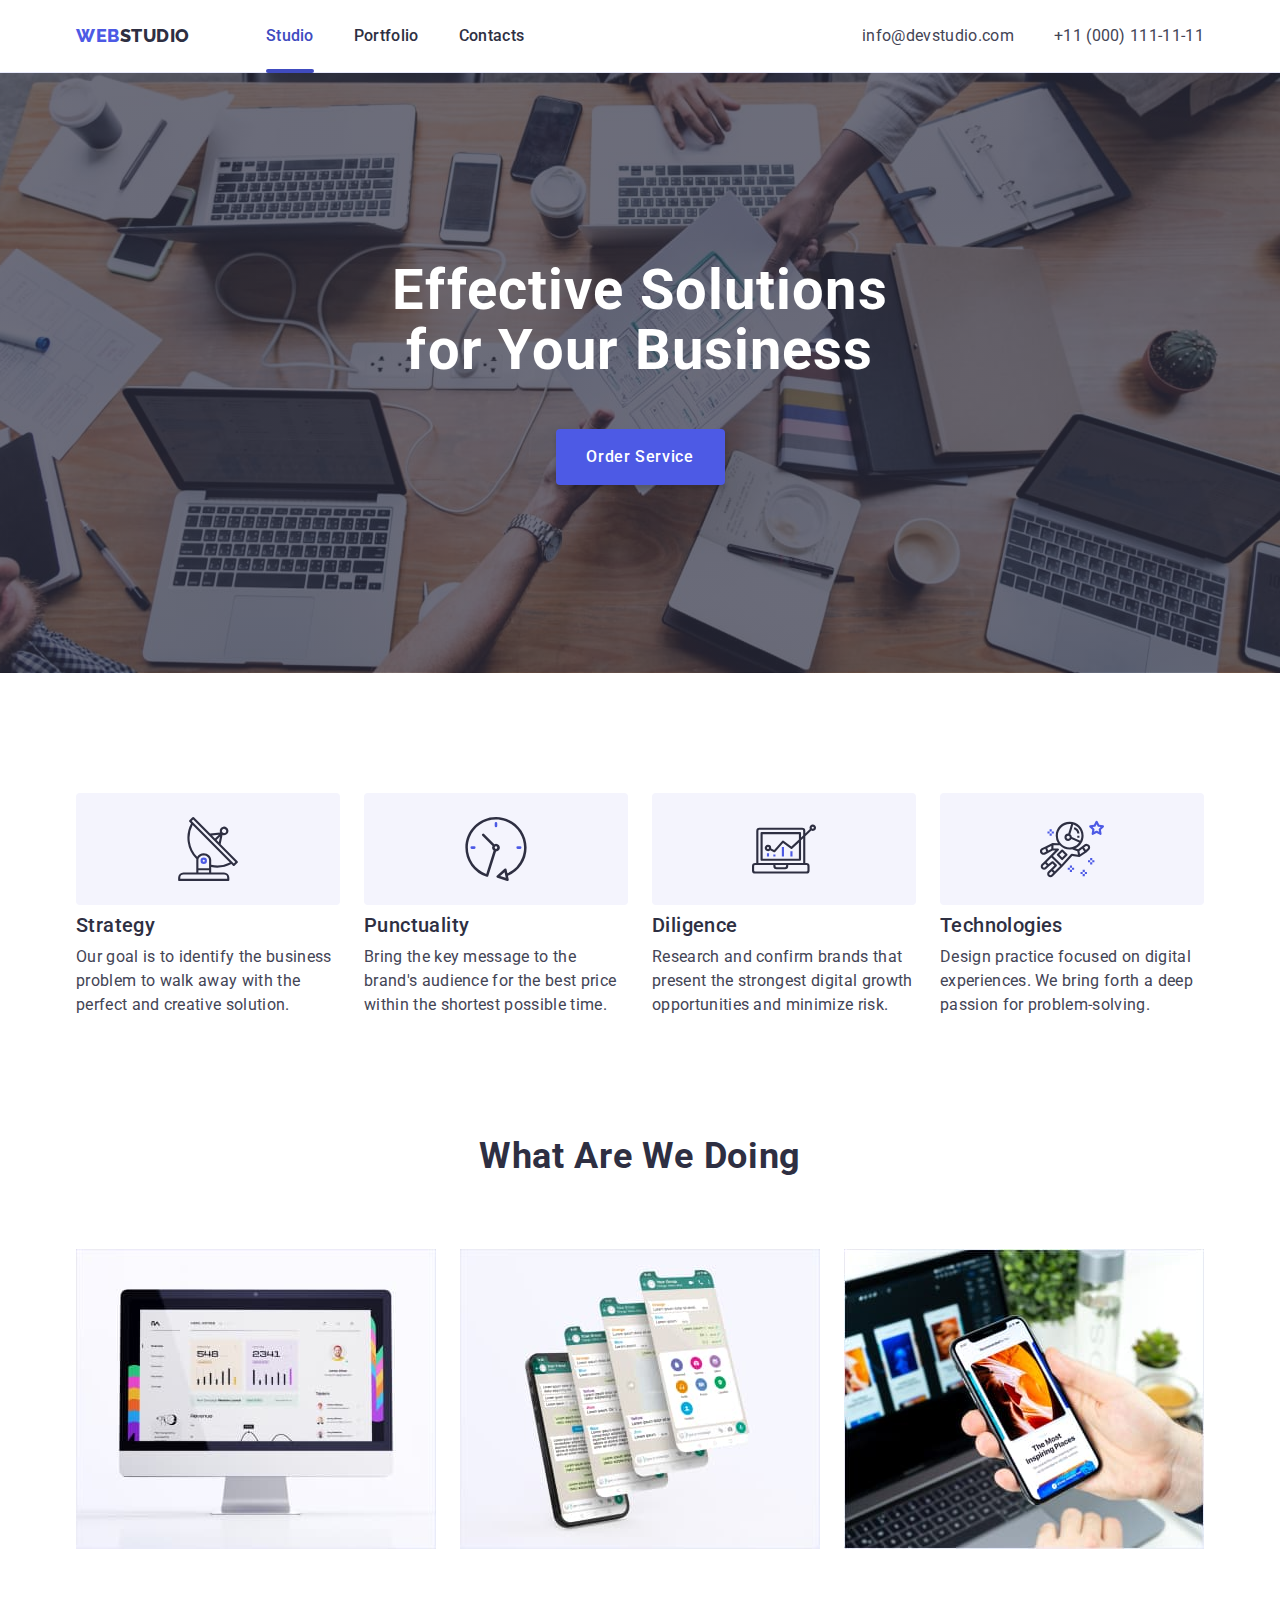
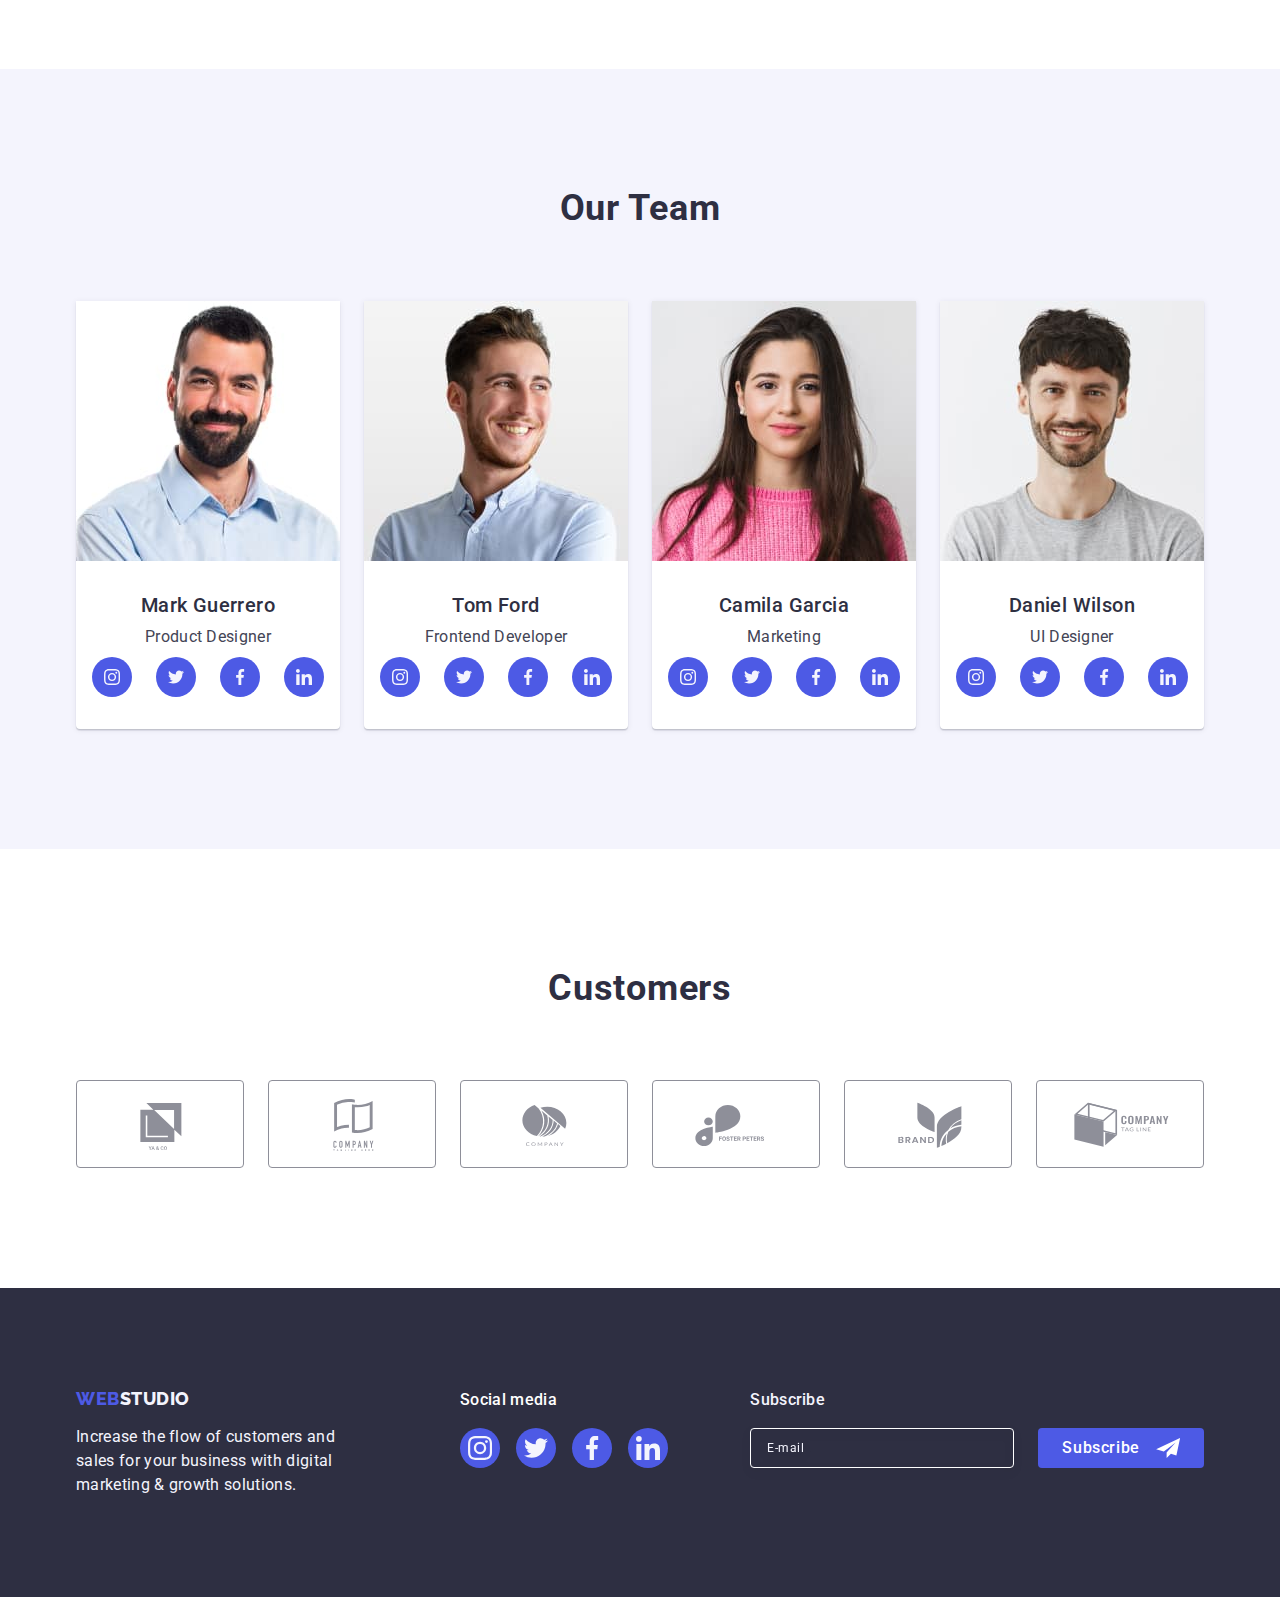
==== index.html @ f06ba605 "start" ====
<!DOCTYPE html>
<html lang="en">
  <head>
    <meta charset="UTF-8" />
    <meta http-equiv="X-UA-Compatible" content="IE=edge" />
    <meta name="viewport" content="width=device-width, initial-scale=1.0" />
    <link rel="preconnect" href="https://fonts.googleapis.com" />
    <link rel="preconnect" href="https://fonts.gstatic.com" crossorigin />
    <link
      href="https://fonts.googleapis.com/css2?family=Raleway:wght@800&family=Roboto:wght@400;500;700&display=swap"
      rel="stylesheet"
    />
    <link
      rel="stylesheet"
      href="https://cdnjs.cloudflare.com/ajax/libs/modern-normalize/1.1.0/modern-normalize.min.css"
    />
    <link rel="stylesheet" href="./css/style.css" />
    <title>Web Studio</title>
  </head>
  <body>
    <header class="header">
      <div class="container header__inner">
        <nav class="nav">
          <a class="header__logo logo link" href="./index.html">
            Web<span class="nav__logo-studio">Studio</span>
          </a>
          <ul class="nav__list list">
            <li class="nav__item">
              <a class="nav__link current link" href="./index.html">Studio</a>
            </li>
            <li class="nav__item">
              <a class="nav__link link" href="./portfolio.html">Portfolio</a>
            </li>
            <li class="nav__item">
              <a class="nav__link link" href="">Contacts</a>
            </li>
          </ul>
        </nav>
        <address class="contact">
          <ul class="contact__list list">
            <li class="contact__item">
              <a class="contact__link link" href="mailto:info@devstudio.com"
                >info@devstudio.com</a
              >
            </li>
            <li class="contact__item">
              <a class="contact__link link" href="tel:+110001111111"
                >+11 (000) 111-11-11</a
              >
            </li>
          </ul>
        </address>
      </div>
    </header>
    <main>
      <section class="hero">
        <div class="container">
          <h1 class="hero__title">Effective Solutions for Your Business</h1>
          <button class="hero__button btn" type="button" data-modal-open>
            Order Service
          </button>
        </div>
      </section>

      <section class="features">
        <div class="container">
          <h2 class="features__title secondary-title visually-hidden">
            Features
          </h2>
          <ul class="features__list list">
            <li class="features__item">
              <div class="features__icon">
                <svg class="icon" width="64" height="64">
                  <use href="./images/icons.svg#icon-antenna"></use>
                </svg>
              </div>
              <h3 class="features__subtitle card-title">Strategy</h3>
              <p class="features__text card-description">
                Our goal is to identify the business problem to walk away with
                the perfect and creative solution.
              </p>
            </li>
            <li class="features__item">
              <div class="features__icon">
                <svg class="icon" width="64" height="64">
                  <use href="./images/icons.svg#icon-clock"></use>
                </svg>
              </div>
              <h3 class="features__subtitle card-title">Punctuality</h3>
              <p class="features__text card-description">
                Bring the key message to the brand's audience for the best price
                within the shortest possible time.
              </p>
            </li>
            <li class="features__item">
              <div class="features__icon">
                <svg class="icon" width="64" height="64">
                  <use href="./images/icons.svg#icon-diagram"></use>
                </svg>
              </div>
              <h3 class="features__subtitle card-title">Diligence</h3>
              <p class="features__text card-description">
                Research and confirm brands that present the strongest digital
                growth opportunities and minimize risk.
              </p>
            </li>
            <li class="features__item">
              <div class="features__icon">
                <svg class="icon" width="64" height="64">
                  <use href="./images/icons.svg#icon-astronaut"></use>
                </svg>
              </div>
              <h3 class="features__subtitle card-title">Technologies</h3>
              <p class="features__text card-description">
                Design practice focused on digital experiences. We bring forth a
                deep passion for problem-solving.
              </p>
            </li>
          </ul>
        </div>
      </section>

      <section class="specialization">
        <div class="container">
          <h2 class="specialization__title secondary-title">
            What are we doing
          </h2>
          <ul class="specialization__list list">
            <li class="specialization__item">
              <img
                src="./images/specialization/image-1.jpg"
                alt="monitor"
                width="360"
                height="300"
              />
            </li>
            <li class="specialization__item">
              <img
                src="./images/specialization/image-2.jpg"
                alt="messenger in the phone"
                width="360"
                height="300"
              />
            </li>
            <li class="specialization__item">
              <img
                src="./images/specialization/image-3.jpg"
                alt="website on the phone"
                width="360"
                height="300"
              />
            </li>
          </ul>
        </div>
      </section>

      <section class="team">
        <div class="container">
          <h2 class="team__title secondary-title">Our Team</h2>
          <ul class="team__list list">
            <li class="team__item">
              <img
                src="./images/team/image-4.jpg"
                alt="the company's product designer"
                width="264"
                height="260"
              />
              <div class="team__card-inner">
                <h3 class="team__name card-title">Mark Guerrero</h3>
                <p class="team__position card-description">Product Designer</p>
                <ul class="social__list list">
                  <li class="social__item">
                    <a class="social__link" href="">
                      <svg class="team__icon" width="16" height="16">
                        <use href="./images/icons.svg#icon-instagram"></use>
                      </svg>
                    </a>
                  </li>
                  <li class="social__item">
                    <a class="social__link" href="">
                      <svg class="team__icon" width="16" height="16">
                        <use href="./images/icons.svg#icon-twitter"></use>
                      </svg>
                    </a>
                  </li>
                  <li class="social__item">
                    <a class="social__link" href="">
                      <svg class="team__icon" width="16" height="16">
                        <use href="./images/icons.svg#icon-facebook"></use>
                      </svg>
                    </a>
                  </li>
                  <li class="social__item">
                    <a class="social__link" href="">
                      <svg class="team__icon" width="16" height="16">
                        <use href="./images/icons.svg#icon-linkedin"></use>
                      </svg>
                    </a>
                  </li>
                </ul>
              </div>
            </li>
            <li class="team__item">
              <img
                src="./images/team/image-5.jpg"
                alt="the company's frontend developer"
                width="264"
                height="260"
              />
              <div class="team__card-inner">
                <h3 class="team__name card-title">Tom Ford</h3>
                <p class="team__position card-description">
                  Frontend Developer
                </p>
                <ul class="social__list list">
                  <li class="social__item">
                    <a class="social__link" href="">
                      <svg class="team__icon" width="16" height="16">
                        <use href="./images/icons.svg#icon-instagram"></use>
                      </svg>
                    </a>
                  </li>
                  <li class="social__item">
                    <a class="social__link" href="">
                      <svg class="team__icon" width="16" height="16">
                        <use href="./images/icons.svg#icon-twitter"></use>
                      </svg>
                    </a>
                  </li>
                  <li class="social__item">
                    <a class="social__link" href="">
                      <svg class="team__icon" width="16" height="16">
                        <use href="./images/icons.svg#icon-facebook"></use>
                      </svg>
                    </a>
                  </li>
                  <li class="social__item">
                    <a class="social__link" href="">
                      <svg class="team__icon" width="16" height="16">
                        <use href="./images/icons.svg#icon-linkedin"></use>
                      </svg>
                    </a>
                  </li>
                </ul>
              </div>
            </li>
            <li class="team__item">
              <img
                src="./images/team/image-6.jpg"
                alt="the company's marketer"
                width="264"
                height="260"
              />
              <div class="team__card-inner">
                <h3 class="team__name card-title">Camila Garcia</h3>
                <p class="team__position card-description">Marketing</p>
                <ul class="social__list list">
                  <li class="social__item">
                    <a class="social__link" href="">
                      <svg class="team__icon" width="16" height="16">
                        <use href="./images/icons.svg#icon-instagram"></use>
                      </svg>
                    </a>
                  </li>
                  <li class="social__item">
                    <a class="social__link" href="">
                      <svg class="team__icon" width="16" height="16">
                        <use href="./images/icons.svg#icon-twitter"></use>
                      </svg>
                    </a>
                  </li>
                  <li class="social__item">
                    <a class="social__link" href="">
                      <svg class="team__icon" width="16" height="16">
                        <use href="./images/icons.svg#icon-facebook"></use>
                      </svg>
                    </a>
                  </li>
                  <li class="social__item">
                    <a class="social__link" href="">
                      <svg class="team__icon" width="16" height="16">
                        <use href="./images/icons.svg#icon-linkedin"></use>
                      </svg>
                    </a>
                  </li>
                </ul>
              </div>
            </li>
            <li class="team__item">
              <img
                src="./images/team/image-7.jpg"
                alt="the company's ui designer"
                width="264"
                height="260"
              />
              <div class="team__card-inner">
                <h3 class="team__name card-title">Daniel Wilson</h3>
                <p class="team__position card-description">UI Designer</p>
                <ul class="social__list list">
                  <li class="social__item">
                    <a class="social__link" href="">
                      <svg class="team__icon" width="16" height="16">
                        <use href="./images/icons.svg#icon-instagram"></use>
                      </svg>
                    </a>
                  </li>
                  <li class="social__item">
                    <a class="social__link" href="">
                      <svg class="team__icon" width="16" height="16">
                        <use href="./images/icons.svg#icon-twitter"></use>
                      </svg>
                    </a>
                  </li>
                  <li class="social__item">
                    <a class="social__link" href="">
                      <svg class="team__icon" width="16" height="16">
                        <use href="./images/icons.svg#icon-facebook"></use>
                      </svg>
                    </a>
                  </li>
                  <li class="social__item">
                    <a class="social__link" href="">
                      <svg class="team__icon" width="16" height="16">
                        <use href="./images/icons.svg#icon-linkedin"></use>
                      </svg>
                    </a>
                  </li>
                </ul>
              </div>
            </li>
          </ul>
        </div>
      </section>

      <section class="customers">
        <div class="container">
          <h2 class="customers__title secondary-title">Customers</h2>
          <ul class="customers__list list">
            <li class="customers__item">
              <a class="customers__link" href="">
                <svg class="customers__icon" width="104" height="56">
                  <use href="./images/icons.svg#icon-logo-1"></use>
                </svg>
              </a>
            </li>
            <li class="customers__item">
              <a class="customers__link" href="">
                <svg class="customers__icon" width="104" height="56">
                  <use href="./images/icons.svg#icon-logo-2"></use>
                </svg>
              </a>
            </li>
            <li class="customers__item">
              <a class="customers__link" href="">
                <svg class="customers__icon" width="104" height="56">
                  <use href="./images/icons.svg#icon-logo-3"></use>
                </svg>
              </a>
            </li>
            <li class="customers__item">
              <a class="customers__link" href="">
                <svg class="customers__icon" width="104" height="56">
                  <use href="./images/icons.svg#icon-logo-4"></use>
                </svg>
              </a>
            </li>
            <li class="customers__item">
              <a class="customers__link" href="">
                <svg class="customers__icon" width="104" height="56">
                  <use href="./images/icons.svg#icon-logo-5"></use>
                </svg>
              </a>
            </li>
            <li class="customers__item">
              <a class="customers__link" href="">
                <svg class="customers__icon" width="104" height="56">
                  <use href="./images/icons.svg#icon-logo-6"></use>
                </svg>
              </a>
            </li>
          </ul>
        </div>
      </section>
    </main>
    <footer class="footer">
      <div class="container footer__inner">
        <div class="footer__info">
          <a class="footer__logo logo link" href="./index.html">
            Web<span class="footer__logo-studio">Studio</span>
          </a>
          <p class="footer__text">
            Increase the flow of customers and sales for your business with
            digital marketing & growth solutions.
          </p>
        </div>
        <div class="footer__social">
          <p class="footer__social-text">Social media</p>
          <ul class="footer__social-list list">
            <li class="footer__social-item">
              <a class="footer__social-link" href="">
                <svg class="footer__icon" width="24" height="24">
                  <use href="./images/icons.svg#icon-instagram"></use>
                </svg>
              </a>
            </li>
            <li class="footer__social-item">
              <a class="footer__social-link" href="">
                <svg class="footer__icon" width="24" height="24">
                  <use href="./images/icons.svg#icon-twitter"></use>
                </svg>
              </a>
            </li>
            <li class="footer__social-item">
              <a class="footer__social-link" href="">
                <svg class="footer__icon" width="24" height="24">
                  <use href="./images/icons.svg#icon-facebook"></use>
                </svg>
              </a>
            </li>
            <li class="footer__social-item">
              <a class="footer__social-link" href="">
                <svg class="footer__icon" width="24" height="24">
                  <use href="./images/icons.svg#icon-linkedin"></use>
                </svg>
              </a>
            </li>
          </ul>
        </div>
        <div class="subscribe">
          <p class="subscribe__text">Subscribe</p>
          <form class="subscribe__form">
            <label class="subscribe__label">
              <input
                class="subscribe__input"
                name="user_mail"
                type="email"
                placeholder="E-mail"
                required
              />
            </label>
            <button class="subscribe__btn btn">
              Subscribe
              <svg class="subscribe__icon" width="24" height="20">
                <use href="./images/icons.svg#icon-send"></use>
              </svg>
            </button>
          </form>
        </div>
      </div>
    </footer>
    <div class="backdrop is-hidden" data-modal>
      <div class="modal">
        <button class="modal-btn-close" type="button" data-modal-close>
          <svg class="modal-btn-close-icon" width="8" height="8">
            <use href="./images/icons.svg#icon-close"></use>
          </svg>
        </button>
        <form class="modal__form">
          <fieldset class="modal__set">
            <legend class="modal__title">
              Leave your contacts and we will call you back
            </legend>
            <label class="modal__label" for="user_name"> Name </label>
            <div class="modal__input-inner">
              <input
                class="modal__input"
                id="user_name"
                type="text"
                name="user_name"
                required
              />
              <svg class="modal__input-icon" width="12" height="12">
                <use href="./images/icons.svg#icon-name"></use>
              </svg>
            </div>
            <label class="modal__label" for="user_tel"> Phone </label>
            <div class="modal__input-inner">
              <input
                class="modal__tel-input modal__input"
                type="tel"
                name="user_tel"
                required
              />
              <svg class="modal__input-icon" width="13" height="13">
                <use href="./images/icons.svg#icon-tel"></use>
              </svg>
            </div>

            <label class="modal__label"> Email </label>
            <div class="modal__input-inner">
              <input
                class="modal__mail-input modal__input"
                type="email"
                name="user_mail"
                required
              />
              <svg
                class="modal__input-icon modal__mail-icon"
                width="15"
                height="12"
              >
                <use href="./images/icons.svg#icon-mail"></use>
              </svg>
            </div>

            <label class="modal__label" for="user_comment"> Comment </label>
            <textarea
              class="modal__textarea"
              id="user_comment"
              name="user_comment"
              placeholder="Text input"
            ></textarea>

            <div class="modal__check-inner">
              <input
                class="modal__policy-check visually-hidden"
                id="user_accept"
                type="checkbox"
                name="user_accept"
                required
              />
              <label class="modal__policy modal__label" for="user_accept">
                I accept the terms and conditions of the&nbsp<a
                  class="modal__policy-link"
                  href=""
                  >Privacy Policy</a
                >
                <span class="custom__check">
                  <svg class="custom__check-icon" width="10" height="8">
                    <use href="./images/icons.svg#icon-check"></use>
                  </svg>
                </span>
              </label>
            </div>
          </fieldset>
          <button class="modal__form-btn btn" type="submit">Send</button>
        </form>
      </div>
    </div>
    <script src="./js/modal.js"></script>
  </body>
</html>
---- css/style.css ----
:root {
  --color-text-main: #2e2f42;
  --color-text-secondary: #434455;
  --color-text-hero-title: #ffffff;
  --color-text-secondary-title: #2e2f42;
  --color-text-works-card-hover-focus: #f4f4fd;

  --color-text-logo-web: #4d5ae5;
  --color-text-navigation-logo-studio: #2e2f42;
  --color-text-footer: #f4f4fd;
  --color-text-footer-logo-studio-invert: #f4f4fd;
  --color-text-hero-button: #ffffff;
  --color-text-filter-button: #4d5ae5;
  --color-text-filter-button-hover-focus: #ffffff;
  --color-text-footer-media: #fff;
  --color-navigation-hover-focus: #404bbf;
  --color-navigation-current: #404bbf;
  --color-contact-hover-focus: #404bbf;
  --color-filter-button-current: #404bbf;
  --color-filter-button-hover-focus: #404bbf;

  --color-border-bottom-header: #e7e9fc;
  --color-border-customers-item: #8e8f99;
  --color-border-customers-item-hover-focus: #404bbf;
  --color-border-filter-button: #e7e9fc;
  --color-border-works-description: #e7e9fc;

  --color-icon-social: #f4f4fd;
  --color-icon-customers: #8e8f99;
  --color-icon-customers-hover-focus: #404bbf;

  --color-current-link: #404bbf;

  --color-background-body: #ffffff;
  --color-background-hero: #2e2f42;
  --color-background-button-order: #4d5ae5;
  --color-background-button-order-hover-focus: #404bbf;
  --color-background-icon-features: #f4f4fd;
  --color-background-team: #f4f4fd;
  --color-background-team-item: #ffffff;
  --color-background-team-social-link: #4d5ae5;
  --color-background-team-socisl-link-hover-focus: #404bbf;
  --color-background-footer: #2e2f42;
  --color-background-filter-button: #f4f4fd;
  --color-background-footer-social-link: #4d5ae5;
  --color-background-footer-social-link-hover-focus: #31d0aa;
  --color-background-works-card-text-hover-focus: #4d5ae5;
  --color-background-modal: #fcfcfc;
  --color-background-works-button-close: #e7e9fc;
  --color-background-works-button-close-hover-focus: #404bbf;

  --color-fill-works-button-close-icon-hover-focus: #ffffff;

  --color-overlay-hero: rgba(46, 47, 66, 0.7);

  --modal-input-f: #4d5ae5;
  --modal-textarea-f: #4d5ae5;

  --c-btn: #ffffff;
  --bgc-btn: #4d5ae5;
  --bgc-btn-h-f: #404bbf;
  --c-policy: #4d5ae5;
  --c-input-label: #8e8f99;
  --c-form-btn: #ffffff;
  --bgc-btn: #4d5ae5;
  --bgc-btn-h-f: #404bbf;
  --bgc-custom-check-checked: #404bbf;
  --brd-footer-input-f: #4d5ae5;
  --brd-footer-input: #ffffff;
  --brd-custom-check-f: #404bbf;
  --transition-brd: border-color 250ms cubic-bezier(0.4, 0, 0.2, 1);
  --transition-c: color 250ms cubic-bezier(0.4, 0, 0.2, 1);
  --transition-bgc: background-color 250ms cubic-bezier(0.4, 0, 0.2, 1);
  --transition-transform: transform 250ms cubic-bezier(0.4, 0, 0.2, 1);
  --transition-box-shadow: box-shadow 250ms cubic-bezier(0.4, 0, 0.2, 1);
  --transition-opacity: opacity 250ms cubic-bezier(0.4, 0, 0.2, 1);
  --transition-visibility: visibility 250ms cubic-bezier(0.4, 0, 0.2, 1);
  --transition-fill: fill 250ms cubic-bezier(0.4, 0, 0.2, 1);
}

.visually-hidden {
  position: absolute;
  white-space: nowrap;
  width: 1px;
  height: 1px;
  overflow: hidden;
  border: 0;
  padding: 0;
  clip: rect(0 0 0 0);
  clip-path: inset(50%);
  margin: -1px;
}
.link {
  text-decoration: none;
}
.list {
  margin: 0;
  padding: 0;
  list-style: none;
}
h1,
h2,
h3,
h4 {
  margin: 0;
  padding: 0;
}
img {
  display: block;
}
p {
  margin: 0;
  padding: 0;
}
button {
  padding: 0;
  cursor: pointer;
}
body {
  margin: 0 auto;
  font-family: "Roboto", sans-serif;
  font-weight: normal;
  color: var(--color-text-secondary);
  background: var(--color-background-body);
}
.container {
  padding: 0 15px;
  margin-left: auto;
  margin-right: auto;
  width: 1158px;
}

/* ============ COMPONENTS ============ */
.secondary-title {
  font-weight: 700;
  font-size: 36px;
  line-height: 1.11;
  letter-spacing: 0.02em;
  text-transform: capitalize;
  color: var(--color-text-secondary-title);
  text-align: center;
}
.card-title {
  /* features, team */
  font-weight: 500;
  font-size: 20px;
  line-height: 1.2;
  letter-spacing: 0.02em;
  color: var(--color-text-main);
}
.card-description {
  /* features, team */
  font-size: 16px;
  line-height: 1.5;
  letter-spacing: 0.02em;
}

.current::after {
  content: "";
  position: absolute;
  display: block;
  bottom: -1px;
  height: 4px;
  width: 100%;
  background-color: var(--color-current-link);
  border-radius: 2px;
}
.is-hidden {
  visibility: hidden;
  opacity: 0;
  pointer-events: none;
}
/* ============ NAV ============ */
.logo {
  text-transform: uppercase;
  font-family: "Raleway", sans-serif;
  font-weight: 800;
  font-size: 18px;
  line-height: 1.17;
  letter-spacing: 0.03em;
  color: var(--color-text-logo-web);
}
/* ============ /NAV ============ */

.contact {
  font-style: normal;
}
/* ============ COMPONENTS ============ */

/* ============ STUDIO ============ */
/* ============ HEADER ============ */
.header {
  border-bottom: 1px solid var(--color-border-bottom-header);
  box-shadow: 0px 2px 1px rgba(46, 47, 66, 0.08),
    0px 1px 1px rgba(46, 47, 66, 0.16), 0px 1px 6px rgba(46, 47, 66, 0.08);
}
.header__inner {
  display: flex;
  justify-content: space-between;
  align-items: center;
}
.nav {
  display: flex;
  align-items: center;
}
.header__logo {
  margin-right: 76px;
}
.nav__logo-studio {
  color: var(--color-text-navigation-logo-studio);
}
.nav__list {
  display: flex;
  gap: 40px;
}
.nav__link {
  padding: 24px 0;
  display: block;
  position: relative;
  font-weight: 500;
  font-size: 16px;
  line-height: 1.5;
  letter-spacing: 0.02em;
  color: var(--color-text-main);
  transition: var(--transition-c);
}
.current {
  color: var(--color-current-link);
}
.nav__link:hover,
.nav__link:focus {
  color: var(--color-navigation-hover-focus);
}
.contact__list {
  display: flex;
  gap: 40px;
  align-items: center;
}
.contact__link {
  font-size: 16px;
  line-height: 1.5;
  letter-spacing: 0.02em;
  color: var(--color-text-secondary);
  transition: var(--transition-c);
}
.contact__link:hover,
.contact__link:focus {
  color: var(--color-contact-hover-focus);
}
/* ============ /HEADER ============ */

/* ============ HERO ============ */
.hero {
  max-width: 1440px;
  padding: 188px 0;
  margin-right: auto;
  margin-left: auto;
  text-align: center;
  background-color: var(--color-background-hero);
  background-image: linear-gradient(
      var(--color-overlay-hero),
      var(--color-overlay-hero)
    ),
    url(../images/hero/bg-hero.jpg);
  background-repeat: no-repeat;
  background-position: center;
  background-size: cover;
}

.hero__title {
  max-width: 496px;
  margin-right: auto;
  margin-left: auto;
  margin-bottom: 48px;
  font-weight: 700;
  font-size: 56px;
  line-height: 1.07;
  letter-spacing: 0.02em;
  color: var(--color-text-hero-title);
}
.btn {
  display: flex;
  justify-content: center;
  align-items: center;
  font-weight: 500;
  font-size: 16px;
  line-height: 1.5;
  letter-spacing: 0.04em;
  border-radius: 4px;
  border: none;
  color: var(--c-btn);
  background-color: var(--bgc-btn);
  transition: var(--transition-bgc);
}
.btn:hover,
.btn:focus {
  background-color: var(--bgc-btn-h-f);
}
.hero__button {
  min-width: 169px;
  height: 56px;
  margin-right: auto;
  margin-left: auto;
  box-shadow: 0px 4px 4px rgba(0, 0, 0, 0.15);
}
/* ============ /HERO ============ */

/* ============ FEATURES ============ */
.features {
  padding: 120px 0;
}
.features__list {
  display: flex;
  gap: 24px;
}
.features__item {
  width: calc((100% - 72px) / 4);
}
.features__subtitle {
  margin-bottom: 8px;
}
.features__icon {
  height: 112px;
  margin-bottom: 8px;
  display: flex;
  justify-content: center;
  align-items: center;
  background-color: var(--color-background-icon-features);
  border-radius: 4px;
}
/* ============ /FEATURES ============ */

/* ============ SPECIALIZATION ============ */
.specialization {
  padding-bottom: 120px;
}
.specialization__title {
  margin-bottom: 72px;
}
.specialization__list {
  display: flex;
  gap: 24px;
}
.specialization__item {
  width: calc((100% - 48px) / 3);
}
/* ============ /SPECIALIZATION ============ */

/* ============ TEAM ============ */
.team {
  padding-top: 120px;
  padding-bottom: 120px;
  background: var(--color-background-team);
}
.team__title {
  margin-bottom: 72px;
}
.team__list {
  display: flex;
  gap: 24px;
}
.team__item {
  width: calc((100% - 72px) / 4);
  text-align: center;
  background: var(--color-background-team-item);
  box-shadow: 0px 1px 6px rgba(46, 47, 66, 0.08),
    0px 1px 1px rgba(46, 47, 66, 0.16), 0px 2px 1px rgba(46, 47, 66, 0.08);
  border-radius: 0px 0px 4px 4px;
}
.team__card-inner {
  padding: 32px 0;
}
.team__name {
  margin-bottom: 8px;
}
.team__position {
  margin-bottom: 8px;
}
.social__list {
  display: flex;
  justify-content: center;
  gap: 24px;
  margin-left: 16px;
  margin-right: 16px;
}
.social__item {
  width: 40px;
  height: 40px;
}
.social__link {
  display: flex;
  justify-content: center;
  align-items: center;
  width: 100%;
  height: 100%;
  border-radius: 50%;
  background-color: var(--color-background-team-social-link);
  transition: var(--transition-bgc);
}
.team__icon {
  fill: var(--color-icon-social);
}
.social__link:hover,
.social__link:focus {
  background-color: var(--color-background-team-socisl-link-hover-focus);
}
/* ============ /TEAM ============ */

/* ============ CUSTOMERS ============ */
.customers {
  padding-top: 120px;
  padding-bottom: 120px;
}
.customers__title {
  margin-bottom: 72px;
  line-height: 1.1;
}
.customers__list {
  display: flex;
  gap: 24px;
}
.customers__icon {
  fill: currentColor;
}
.customers__link {
  display: flex;
  justify-content: center;
  align-items: center;
  width: 168px;
  height: 88px;
  border: 1px solid var(--color-border-customers-item);
  border-radius: 4px;
  color: var(--color-icon-customers);
  transition: var(--transition-brd), var(--transition-c);
}

.customers__link:hover,
.customers__link:focus {
  color: var(--color-icon-customers-hover-focus);
  border: 1px solid var(--color-border-customers-item-hover-focus);
}

/* ============ CUSTOMERS ============ */
/* ============ /STUDIO ============ */

/* ============ PORTFOLIO ============ */
/* ============ WORKS ============ */
.works {
  padding-top: 96px;
  padding-bottom: 120px;
}
.works__filter-list {
  display: flex;
  justify-content: center;
  margin-bottom: 72px;
  gap: 24px;
}
.works__filter-button {
  padding: 12px 24px;
  font-family: "Roboto", sans-serif;
  font-weight: 500;
  font-size: 16px;
  line-height: 1.5;
  letter-spacing: 0.04em;
  background-color: var(--color-background-filter-button);
  border: 1px solid var(--color-border-filter-button);
  color: var(--color-text-filter-button);
  border-radius: 4px;
  transition: var(--transition-bgc), var(--transition-box-shadow),
    var(--transition-c);
}
.works__filter-button:hover,
.works__filter-button:focus {
  background: var(--color-filter-button-hover-focus);
  color: var(--color-text-filter-button-hover-focus);
  border: 1px solid transparent;
  box-shadow: 0px 3px 1px rgba(0, 0, 0, 0.1), 0px 2px 1px rgba(0, 0, 0, 0.08),
    0px 2px 2px rgba(0, 0, 0, 0.12);
}

.works__card-list {
  display: flex;
  justify-content: center;
  flex-wrap: wrap;
  column-gap: 24px;
  row-gap: 48px;
}
.works__card-item {
  width: calc((100% - 48px) / 3);
}
.works__card-link {
  display: block;
  transition: var(--transition-box-shadow);
}
.works__card-img-inner {
  position: relative;
  overflow: hidden;
}
.works__card-img-text {
  padding: 40px 32px;
  position: absolute;
  top: 0;
  width: 100%;
  height: 100%;
  overflow: auto;
  color: var(--color-text-works-card-hover-focus);
  font-size: 16px;
  line-height: 1.5;
  letter-spacing: 0.02em;
  background-color: var(--color-background-works-card-text-hover-focus);
  transform: translateY(100%);
  transition: var(--transition-transform);
}
.works__card-link:hover,
.works__card-link:focus {
  box-shadow: 0px 1px 6px rgba(46, 47, 66, 0.08),
    0px 1px 1px rgba(46, 47, 66, 0.16), 0px 2px 1px rgba(46, 47, 66, 0.08);
}
.works__card-link:hover .works__card-img-text,
.works__card-link:focus .works__card-img-text {
  transform: translateY(0);
}
.works__card-description {
  padding: 32px 16px;
  border: 1px solid var(--color-border-works-description);
  border-top: none;
}
.works__card-subtitle {
  margin-bottom: 8px;
}
.works__card-text {
  color: var(--color-text-secondary);
}
/* ============ /WORKS ============ */

/* ============ FOOTER ============ */
.footer {
  padding-top: 100px;
  padding-bottom: 100px;
  background: var(--color-background-footer);
}
.footer__inner {
  display: flex;
  align-items: baseline;
}
.footer__info {
  margin-right: 120px;
}
.footer__logo {
  display: inline-block;
  margin-bottom: 16px;
}
.footer__logo-studio {
  color: var(--color-text-footer-logo-studio-invert);
}
.footer__text {
  width: 264px;
  font-size: 16px;
  line-height: 1.5;
  letter-spacing: 0.02em;
  color: var(--color-text-footer);
}

.footer__social-text {
  margin-bottom: 16px;
  font-weight: 500;
  font-size: 16px;
  line-height: 1.5;
  letter-spacing: 0.02em;
  color: var(--color-text-footer-media);
}

.footer__social-list {
  display: flex;
  gap: 16px;
}
.footer__icon {
  fill: var(--color-icon-social);
}
.footer__social-link {
  display: flex;
  justify-content: center;
  align-items: center;
  width: 40px;
  height: 40px;
  background-color: var(--color-background-footer-social-link);
  border-radius: 50%;
  transition: var(--transition-bgc);
}
.footer__social-link:hover,
.footer__social-link:focus {
  background-color: var(--color-background-footer-social-link-hover-focus);
}
.subscribe {
  margin-left: auto;
}
.subscribe__form {
  display: flex;
}

.subscribe__text {
  margin-bottom: 16px;
  color: var(--color-text-footer);
  font-weight: 500;
  font-size: 16px;
  line-height: 1.5;
  letter-spacing: 0.02em;
}
.subscribe__input {
  width: 264px;
  height: 40px;
  padding: 8px 16px;
  margin-right: 24px;
  display: flex;
  align-items: center;
  background-color: transparent;
  outline: none;
  border: 1px solid var(--brd-footer-input);
  color: var(--color-text-footer);
  filter: drop-shadow(0px 4px 4px rgba(0, 0, 0, 0.15));
  border-radius: 4px;
  font-size: 12px;
  line-height: 1.5;
  letter-spacing: 0.04em;
  transition: var(--transition-brd);
}
.subscribe__input::placeholder {
  color: var(--color-text-footer);
  opacity: 1;
  font-size: 12px;
  line-height: 1.5;
  letter-spacing: 0.04em;
}
.subscribe__input:focus {
  border: 1px solid var(--brd-footer-input-f);
}
.subscribe__btn {
  padding: 8px 24px;
}
.subscribe__icon {
  margin-left: 16px;
  fill: currentColor;
}
.subscribe__btn:hover,
.subscribe__btn:hover {
  background-color: var(--bgc-btn-h-f);
}
/* ============ /FOOTER ============ */

/* ============ BACKDROP ============ */
.backdrop {
  position: fixed;
  top: 0;
  left: 0;
  width: 100%;
  height: 100%;
  background-color: rgba(46, 47, 66, 0.4);
  transition: var(--transition-opacity), var(--transition-visibility);
}
.modal {
  position: absolute;
  width: 408px;
  min-height: 576px;
  top: 50%;
  left: 50%;
  padding: 72px 24px 24px;
  background-color: var(--color-background-modal);
  box-shadow: 0px 1px 1px rgba(0, 0, 0, 0.14), 0px 1px 3px rgba(0, 0, 0, 0.12),
    0px 2px 1px rgba(0, 0, 0, 0.2);
  border-radius: 4px;
  transform: translate(-50%, -50%);
  transition: var(--transition-transform);
}
.modal-btn-close {
  position: absolute;
  top: 24px;
  right: 24px;
  display: flex;
  justify-content: center;
  align-items: center;
  width: 24px;
  height: 24px;
  background-color: var(--color-background-works-button-close);
  border: 1px solid rgba(0, 0, 0, 0.1);
  border-radius: 50%;
  transition: var(--transition-bgc), var(--transition-brd);
}
.modal-btn-close:hover,
.modal-btn-close:focus {
  background-color: var(--color-background-works-button-close-hover-focus);
  border: none;
}
.modal-btn-close-icon {
  transition: var(--transition-fill);
}
.modal-btn-close:hover .modal-btn-close-icon,
.modal-btn-close:focus .modal-btn-close-icon {
  fill: var(--color-fill-works-button-close-icon-hover-focus);
}
.modal__form {
  padding: 0;
}

.modal__set {
  padding: 0;
  border: none;
}
.modal__title {
  width: 100%;
  margin-bottom: 16px;
  font-weight: 500;
  line-height: 1.5;
  letter-spacing: 0.02em;
  text-align: center;
}
.modal__label {
  display: inline-block;
  margin-bottom: 4px;
  font-size: 12px;
  line-height: 1.17;
  letter-spacing: 0.04em;
  color: var(--c-input-label);
}
.modal__input-inner {
  position: relative;
  margin-bottom: 8px;
}
.modal__input {
  width: 100%;
  padding: 10px 38px;
  outline: none;
  font-size: 14px;
  line-height: 1.3;
  border-radius: 4px;
  border: 1px solid rgba(46, 47, 66, 0.4);
  transition: var(--transition-brd);
}
.modal__input:focus {
  border: 1px solid var(--modal-input-f);
}
.modal__input:focus + .modal__input-icon {
  fill: var(--modal-input-f);
}
.modal__input-icon {
  position: absolute;
  top: 50%;
  left: 19px;
  transform: translateY(-50%);
  transition: var(--transition-fill);
}
.modal__mail-icon {
  left: 17.5px;
}

.modal__textarea {
  width: 100%;
  height: 120px;
  margin-bottom: 16px;
  padding: 8px 16px;
  resize: none;
  outline: none;
  font-size: 14px;
  line-height: 1.3;
  border: 1px solid rgba(46, 47, 66, 0.4);
  border-radius: 4px;
  transition: var(--transition-brd);
}
.modal__textarea:focus {
  border: 1px solid var(--modal-textarea-f);
}
.modal__textarea::placeholder {
  font-size: 12px;
  line-height: 1.17;
  letter-spacing: 0.04em;
  color: rgba(46, 47, 66, 0.4);
}
.modal__check-inner {
  position: relative;
  padding-left: 24px;
  margin-bottom: 24px;
}
.custom__check {
  position: absolute;
  display: flex;
  justify-content: center;
  align-items: center;
  top: 50%;
  left: 0;
  transform: translateY(-50%);
  width: 16px;
  height: 16px;
  border: 1px solid rgba(46, 47, 66, 0.4);
  border-radius: 2px;
  transition: var(--transition-brd), var(--transition-bgc);
}

.modal__policy-check:focus + .modal__policy .custom__check {
  border: 1px solid var(--brd-custom-check-f);
}

.modal__policy-check:checked + .modal__policy .custom__check {
  background-color: var(--bgc-custom-check-checked);
}
.custom__check-icon {
  opacity: 0;
  transition: var(--transition-opacity);
}
.modal__policy-check:checked + .modal__policy .custom__check-icon {
  opacity: 1;
}
.modal__policy-link {
  color: var(--c-policy);
}
.modal__form-btn {
  margin: 0 auto;
  padding: 16px 32px;
  min-width: 169px;
  min-height: 56px;
  box-shadow: 0px 4px 4px rgba(0, 0, 0, 0.15);
}
.modal__form-btn:hover,
.modal__form-btn:focus {
  background-color: var(--bgc-btn-h-f);
}

/* ============ /BACKDROP ============ */
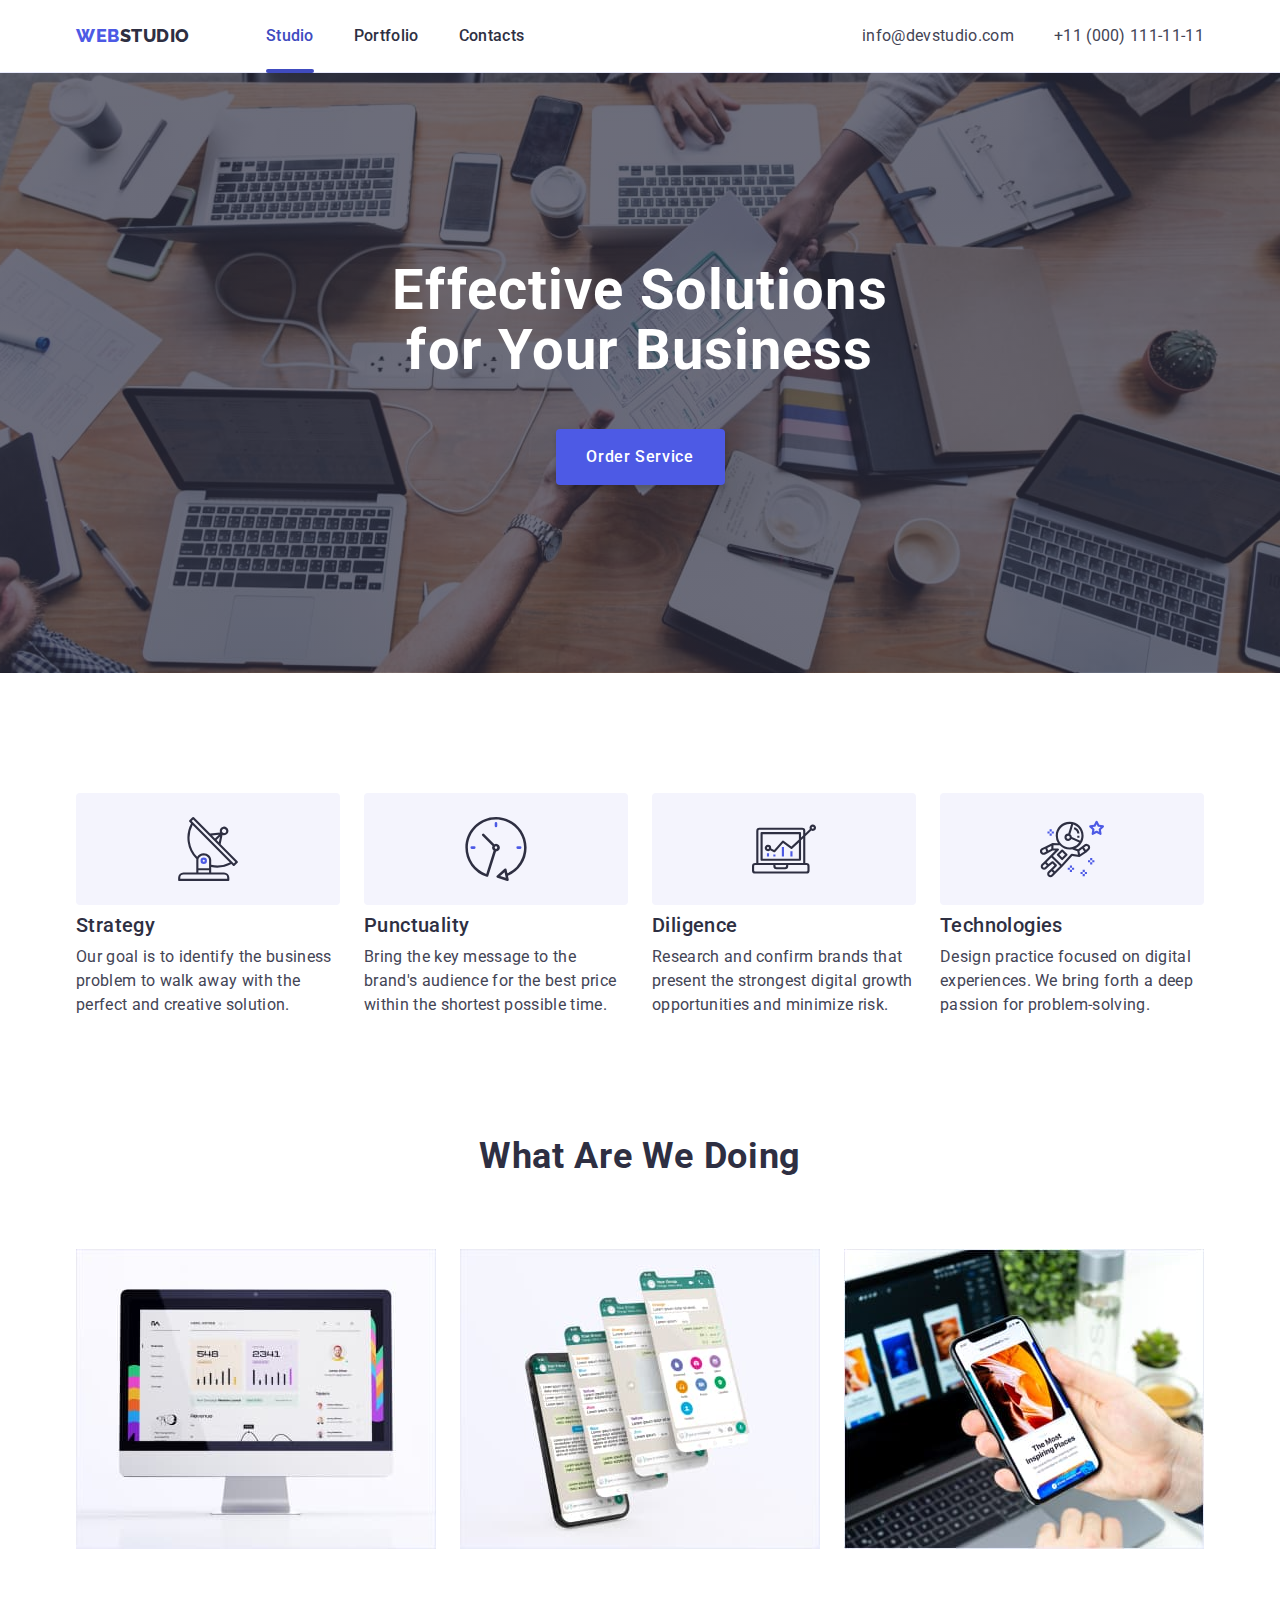
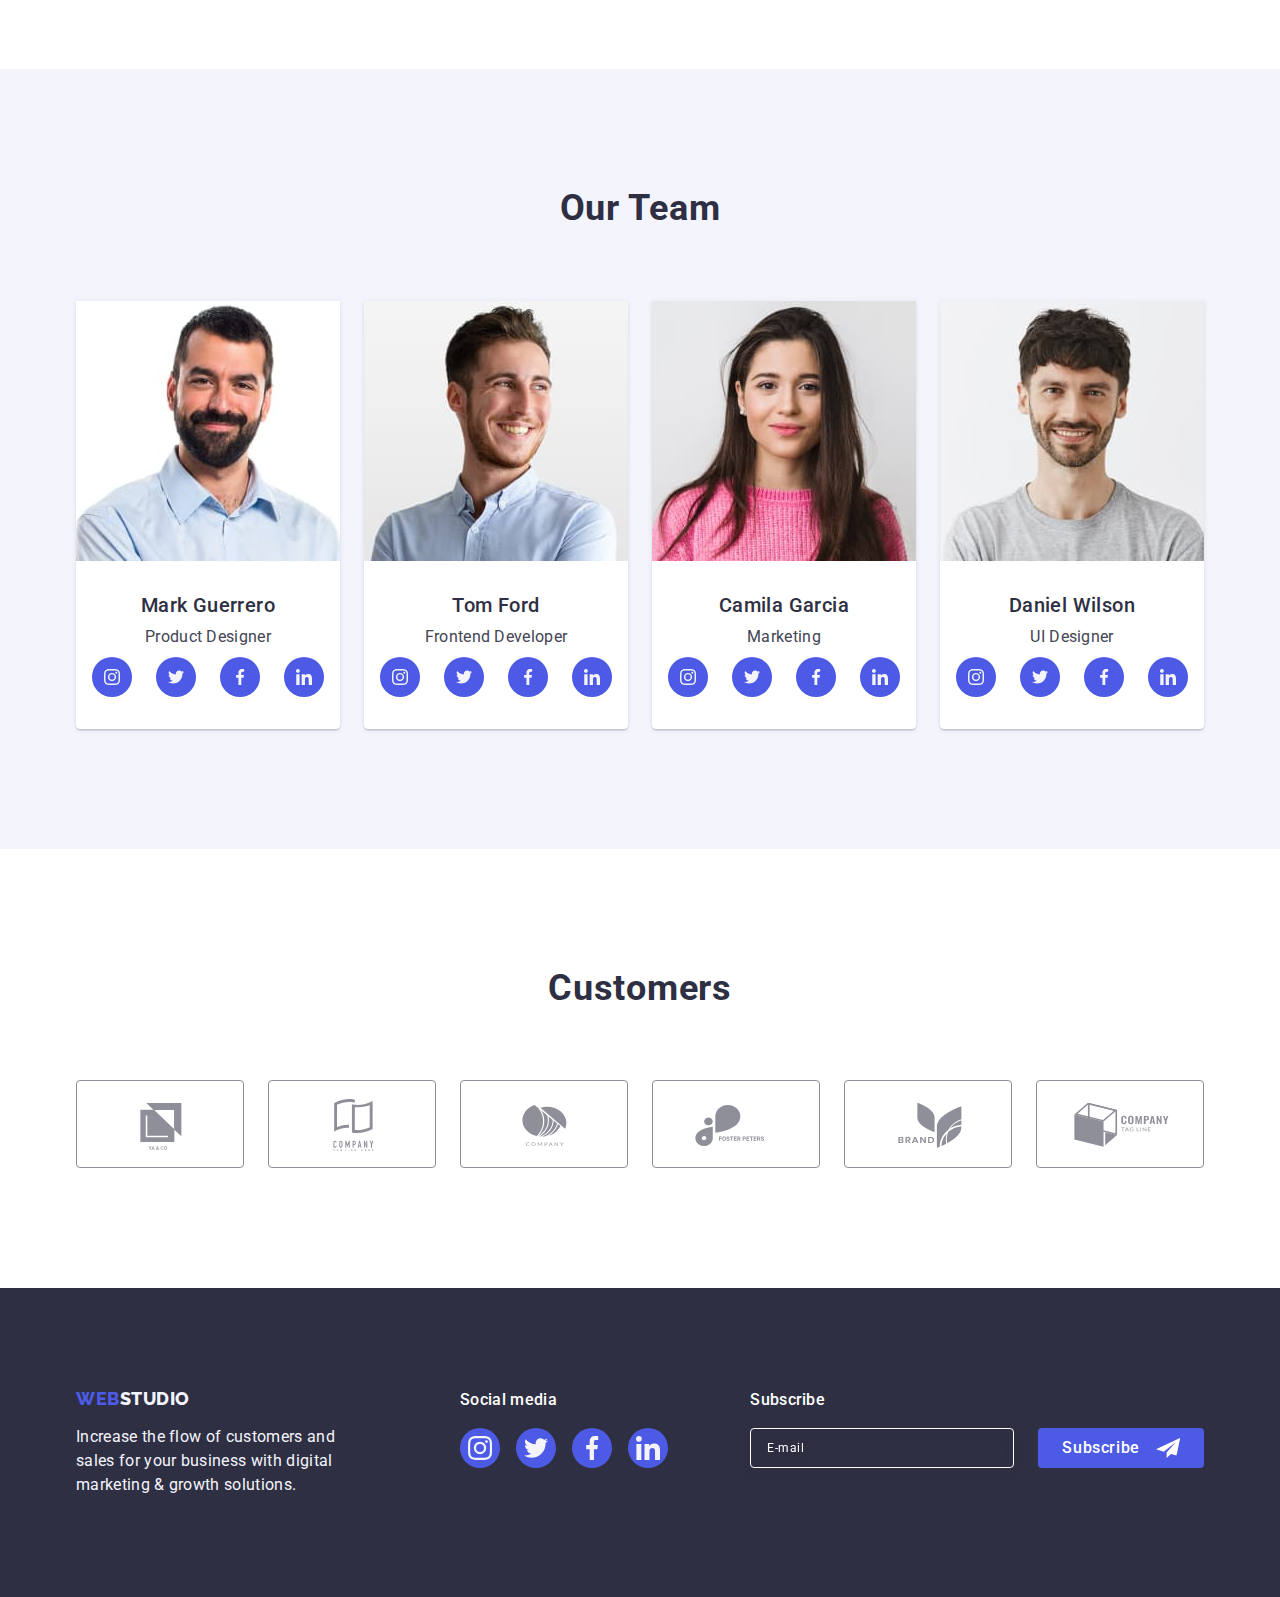
==== commit 17b03547: "fix footer" ====
--- a/index.html
+++ b/index.html
@@ -432,15 +432,15 @@
             <label class="subscribe__label">
               <input
                 class="subscribe__input"
-                name="user_mail"
+                name="user-mail"
                 type="email"
                 placeholder="E-mail"
                 required
               />
             </label>
-            <button class="subscribe__btn btn">
+            <button class="subscribe__btn btn" type="submit">
               Subscribe
-              <svg class="subscribe__icon" width="24" height="20">
+              <svg class="subscribe__icon" width="24" height="24">
                 <use href="./images/icons.svg#icon-send"></use>
               </svg>
             </button>
@@ -448,6 +448,7 @@
         </div>
       </div>
     </footer>
+
     <div class="backdrop is-hidden" data-modal>
       <div class="modal">
         <button class="modal-btn-close" type="button" data-modal-close>
@@ -460,25 +461,26 @@
             <legend class="modal__title">
               Leave your contacts and we will call you back
             </legend>
-            <label class="modal__label" for="user_name"> Name </label>
+            <label class="modal__label" for="user-name"> Name </label>
             <div class="modal__input-inner">
               <input
                 class="modal__input"
-                id="user_name"
+                id="user-name"
                 type="text"
-                name="user_name"
+                name="user-name"
                 required
               />
               <svg class="modal__input-icon" width="12" height="12">
                 <use href="./images/icons.svg#icon-name"></use>
               </svg>
             </div>
-            <label class="modal__label" for="user_tel"> Phone </label>
+            <label class="modal__label" for="user-tel"> Phone </label>
             <div class="modal__input-inner">
               <input
                 class="modal__tel-input modal__input"
+                id="user-tel"
                 type="tel"
-                name="user_tel"
+                name="user-tel"
                 required
               />
               <svg class="modal__input-icon" width="13" height="13">
@@ -491,7 +493,7 @@
               <input
                 class="modal__mail-input modal__input"
                 type="email"
-                name="user_mail"
+                name="user-mail"
                 required
               />
               <svg
@@ -503,24 +505,24 @@
               </svg>
             </div>
 
-            <label class="modal__label" for="user_comment"> Comment </label>
+            <label class="modal__label" for="user-comment"> Comment </label>
             <textarea
               class="modal__textarea"
-              id="user_comment"
-              name="user_comment"
+              id="user-comment"
+              name="user-comment"
               placeholder="Text input"
             ></textarea>
 
             <div class="modal__check-inner">
               <input
                 class="modal__policy-check visually-hidden"
-                id="user_accept"
+                id="user-accept"
                 type="checkbox"
-                name="user_accept"
+                name="user-accept"
                 required
               />
-              <label class="modal__policy modal__label" for="user_accept">
-                I accept the terms and conditions of the&nbsp<a
+              <label class="modal__policy modal__label" for="user-accept">
+                I accept the terms and conditions of the&nbsp;<a
                   class="modal__policy-link"
                   href=""
                   >Privacy Policy</a
--- a/css/style.css
+++ b/css/style.css
@@ -12,7 +12,7 @@
   --color-text-hero-button: #ffffff;
   --color-text-filter-button: #4d5ae5;
   --color-text-filter-button-hover-focus: #ffffff;
-  --color-text-footer-media: #fff;
+  --color-text-footer-media: #ffffff;
   --color-navigation-hover-focus: #404bbf;
   --color-navigation-current: #404bbf;
   --color-contact-hover-focus: #404bbf;
@@ -55,7 +55,7 @@
 
   --modal-input-f: #4d5ae5;
   --modal-textarea-f: #4d5ae5;
-
+  --c-subscribe-text: #ffffff;
   --c-btn: #ffffff;
   --bgc-btn: #4d5ae5;
   --bgc-btn-h-f: #404bbf;
@@ -600,23 +600,26 @@
 
 .subscribe__text {
   margin-bottom: 16px;
-  color: var(--color-text-footer);
+  color: var(--c-subscribe-text);
   font-weight: 500;
   font-size: 16px;
   line-height: 1.5;
   letter-spacing: 0.02em;
+}
+.subscribe__label {
+  margin-right: 24px;
 }
 .subscribe__input {
   width: 264px;
   height: 40px;
   padding: 8px 16px;
-  margin-right: 24px;
+
   display: flex;
   align-items: center;
   background-color: transparent;
   outline: none;
   border: 1px solid var(--brd-footer-input);
-  color: var(--color-text-footer);
+  color: var(--c-subscribe-text);
   filter: drop-shadow(0px 4px 4px rgba(0, 0, 0, 0.15));
   border-radius: 4px;
   font-size: 12px;
@@ -625,7 +628,7 @@
   transition: var(--transition-brd);
 }
 .subscribe__input::placeholder {
-  color: var(--color-text-footer);
+  color: var(--c-subscribe-text);
   opacity: 1;
   font-size: 12px;
   line-height: 1.5;
@@ -636,6 +639,7 @@
 }
 .subscribe__btn {
   padding: 8px 24px;
+  min-width: 165px ;
 }
 .subscribe__icon {
   margin-left: 16px;
